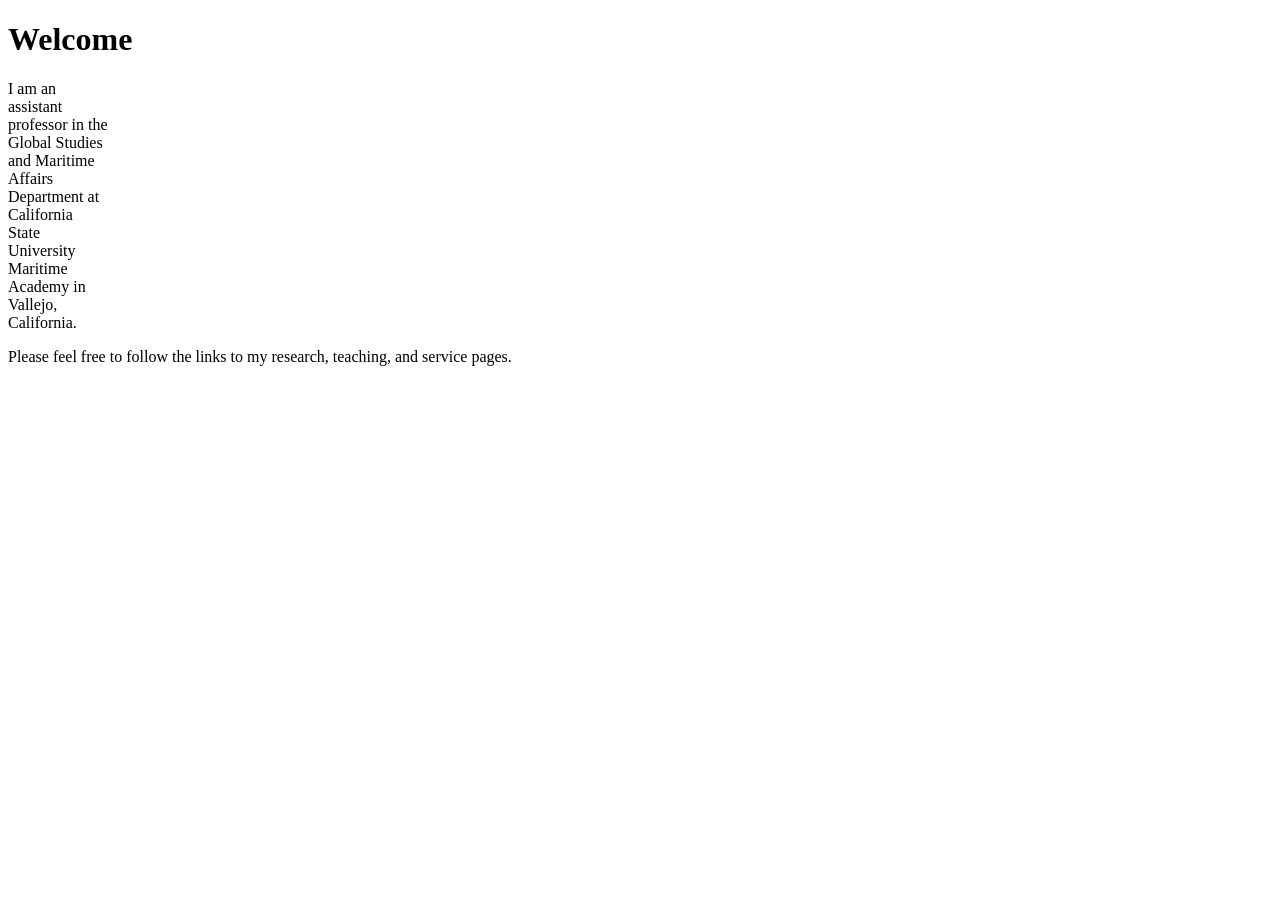
==== index.html @ 4419a68c "Update index.html" ====
<!DOCTYPE html>
<html>
  <head> 
      <meta charset="utf-8">
    <title>Chris Chiego's Academic Website</title>
  </head>
  <body>

    <h1> Welcome </h1>
    
    <div style= "word-wrap; width:100px;">I am an assistant professor in the Global Studies and Maritime Affairs Department at California
     State University Maritime Academy in Vallejo, California.</div>
    
    <p>Please feel free to follow the links to my research, teaching, and service pages.</p>
  </body>
</html>
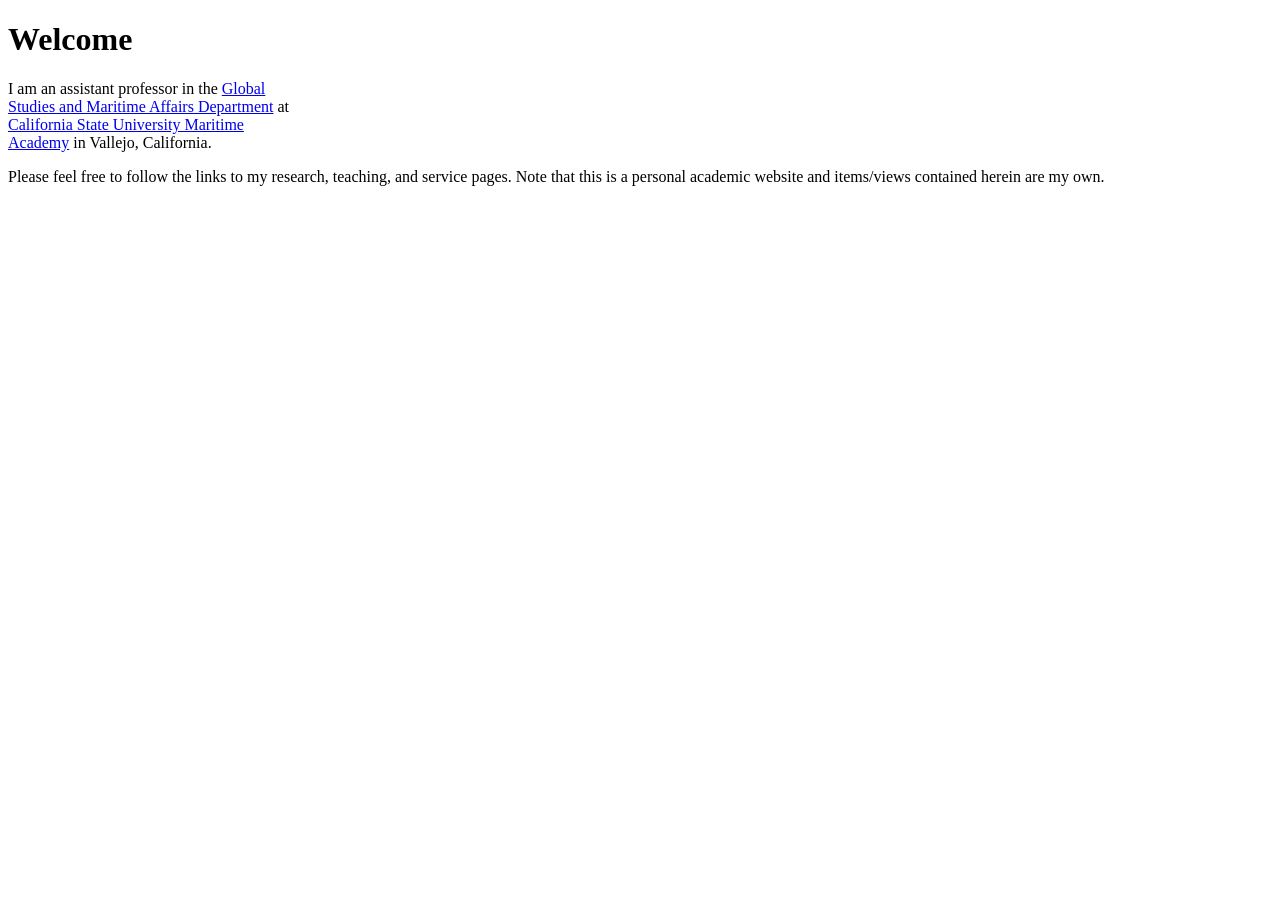
==== commit e317c153: "Update index.html" ====
--- a/index.html
+++ b/index.html
@@ -8,10 +8,11 @@
 
     <h1> Welcome </h1>
     
-    <div style= "word-wrap; width:100px;">I am an assistant professor in the Global Studies and Maritime Affairs Department at California
-     State University Maritime Academy in Vallejo, California.</div>
+    <div style= "word-wrap; width:300px;">I am an assistant professor in the <a href="https://www.csum.edu/global-studies/">
+     Global Studies and Maritime Affairs Department</a>
+      at <a href="https://www.csum.edu/"> California State University Maritime Academy</a> in Vallejo, California.</div>
     
-    <p>Please feel free to follow the links to my research, teaching, and service pages.</p>
+    <p>Please feel free to follow the links to my research, teaching, and service pages. Note that this is a personal academic website
+    and items/views contained herein are my own.</p>
   </body>
 </html>
-
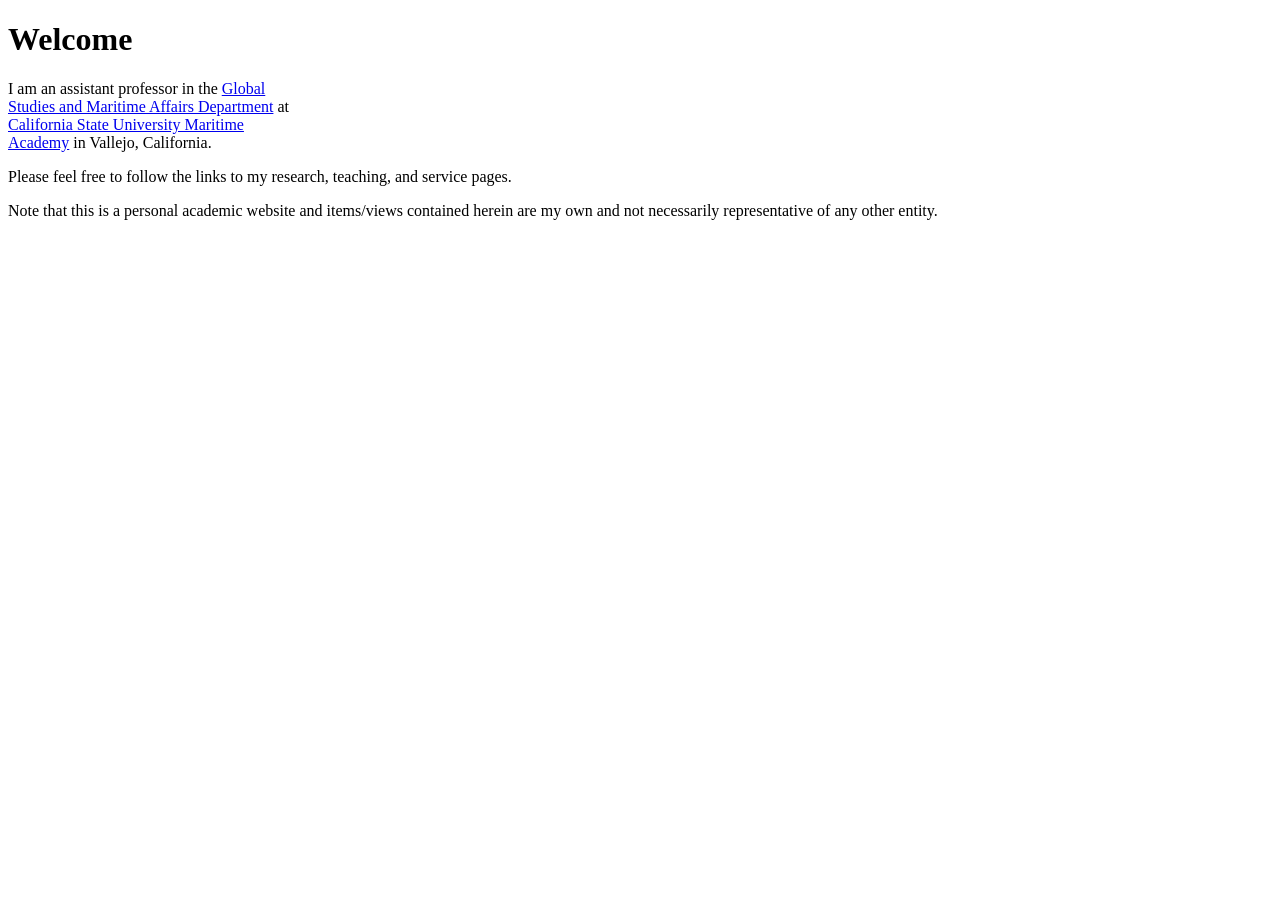
==== commit 669b0d81: "Update index.html" ====
--- a/index.html
+++ b/index.html
@@ -12,7 +12,11 @@
      Global Studies and Maritime Affairs Department</a>
       at <a href="https://www.csum.edu/"> California State University Maritime Academy</a> in Vallejo, California.</div>
     
-    <p>Please feel free to follow the links to my research, teaching, and service pages. Note that this is a personal academic website
-    and items/views contained herein are my own.</p>
+    <p>Please feel free to follow the links to my research, teaching, and service pages.</p>
+    
+
+    <p>Note that this is a personal academic website
+    and items/views contained herein are my own 
+    and not necessarily representative of any other entity.</p>
   </body>
 </html>
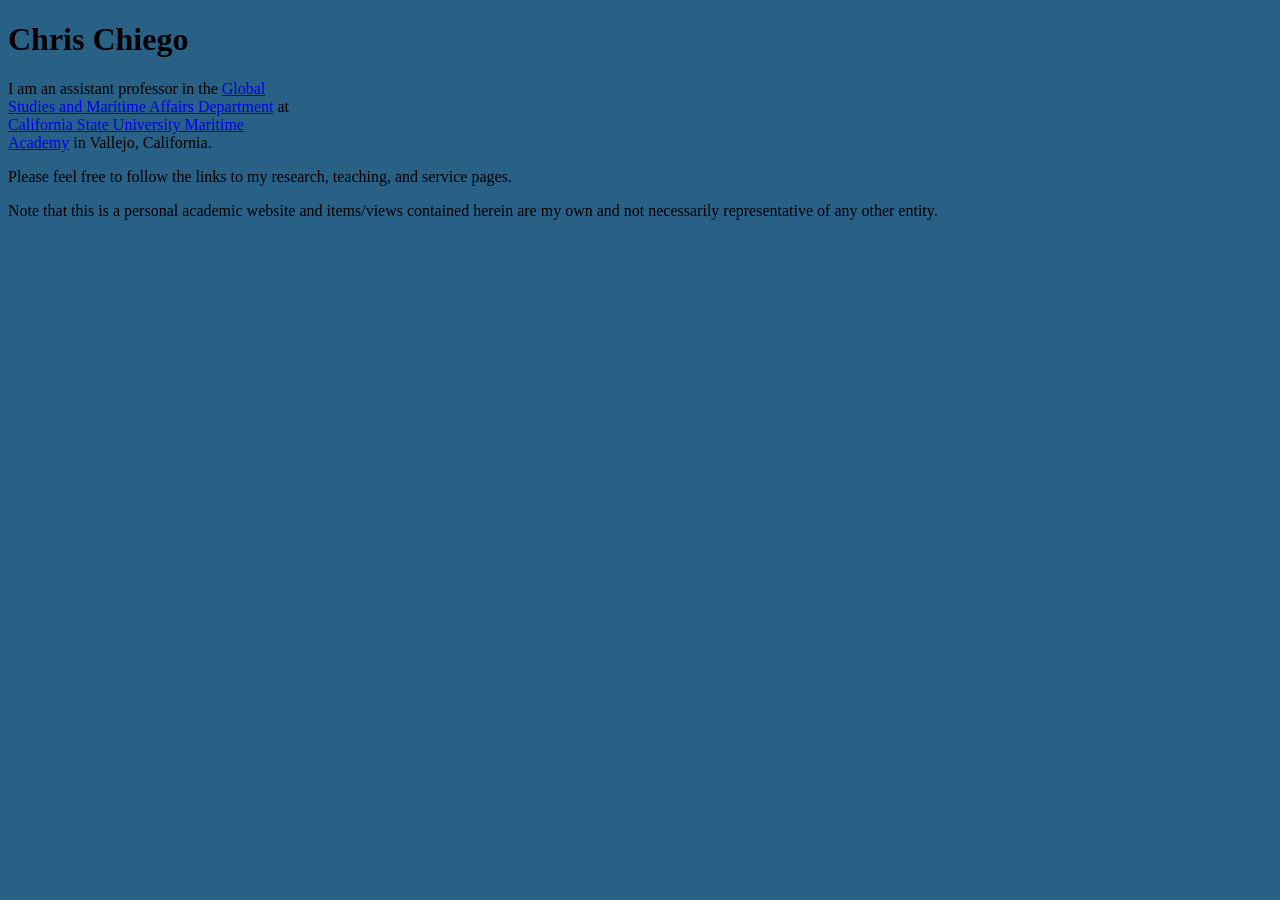
==== commit 2b3d9427: "Update index.html" ====
--- a/index.html
+++ b/index.html
@@ -1,12 +1,13 @@
 <!DOCTYPE html>
 <html>
   <head> 
+    <body bgcolor="#286086">
       <meta charset="utf-8">
     <title>Chris Chiego's Academic Website</title>
   </head>
   <body>
 
-    <h1> Welcome </h1>
+    <h1> Chris Chiego </h1>
     
     <div style= "word-wrap; width:300px;">I am an assistant professor in the <a href="https://www.csum.edu/global-studies/">
      Global Studies and Maritime Affairs Department</a>
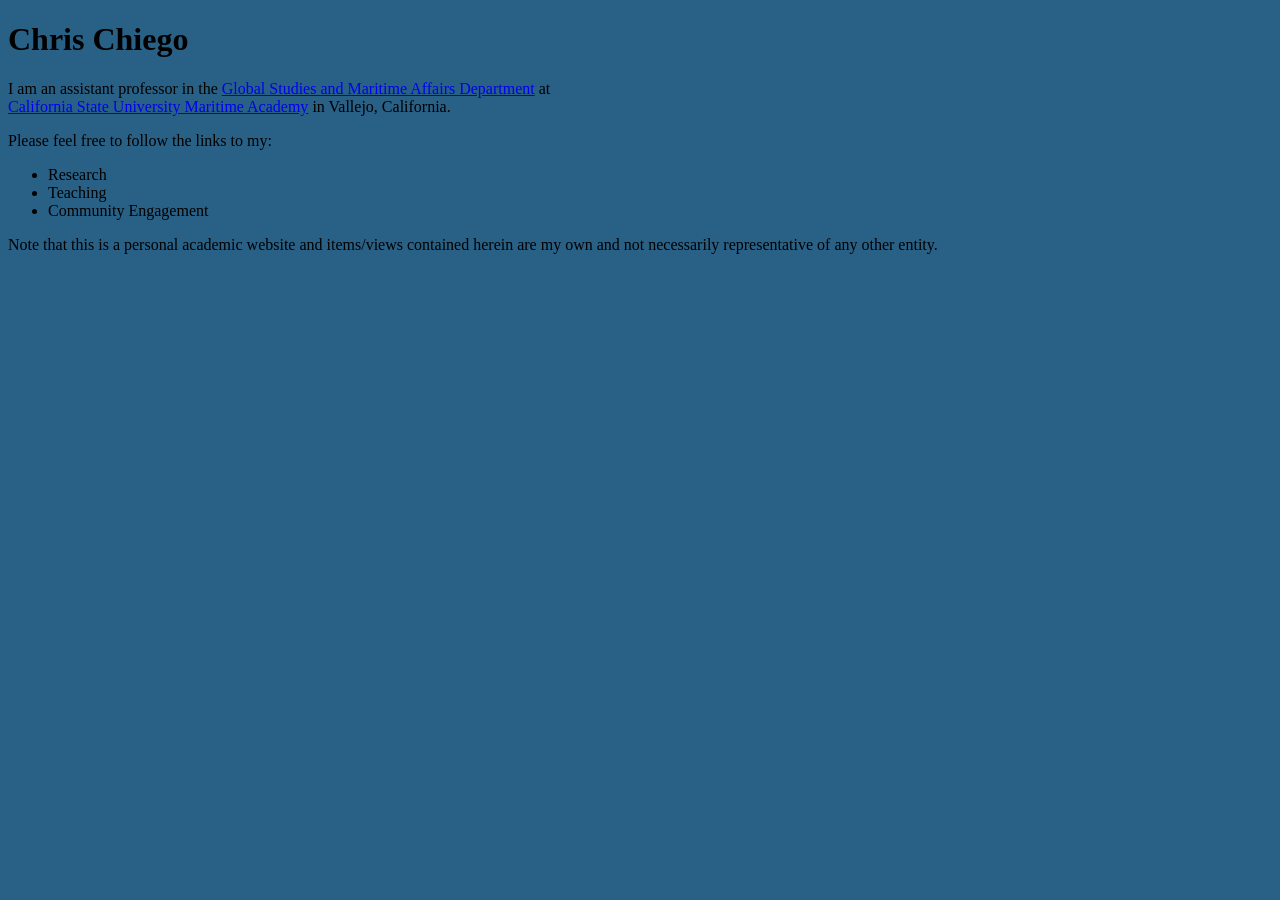
==== commit d376fed2: "Update index.html" ====
--- a/index.html
+++ b/index.html
@@ -9,12 +9,16 @@
 
     <h1> Chris Chiego </h1>
     
-    <div style= "word-wrap; width:300px;">I am an assistant professor in the <a href="https://www.csum.edu/global-studies/">
+    <div style= "word-wrap; width:600px;">I am an assistant professor in the <a href="https://www.csum.edu/global-studies/">
      Global Studies and Maritime Affairs Department</a>
       at <a href="https://www.csum.edu/"> California State University Maritime Academy</a> in Vallejo, California.</div>
     
-    <p>Please feel free to follow the links to my research, teaching, and service pages.</p>
-    
+    <p>Please feel free to follow the links to my:</p>
+    <ul>
+      <li>Research</li>
+      <li>Teaching</li>
+      <li>Community Engagement</li>
+    </ul>
 
     <p>Note that this is a personal academic website
     and items/views contained herein are my own 
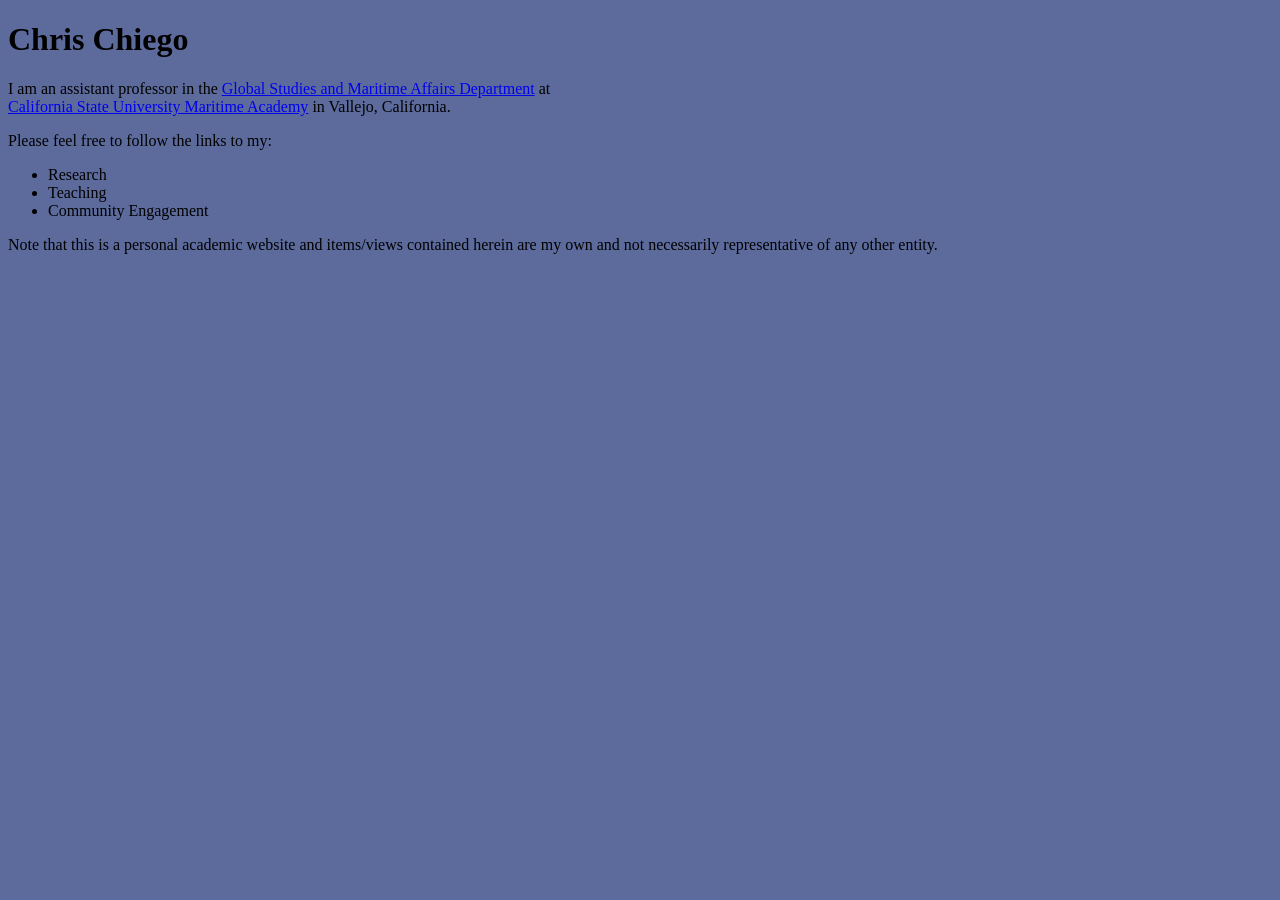
==== commit 18239062: "Update index.html" ====
--- a/index.html
+++ b/index.html
@@ -1,7 +1,7 @@
 <!DOCTYPE html>
 <html>
   <head> 
-    <body bgcolor="#286086">
+    <body bgcolor="#5C6B9C">
       <meta charset="utf-8">
     <title>Chris Chiego's Academic Website</title>
   </head>
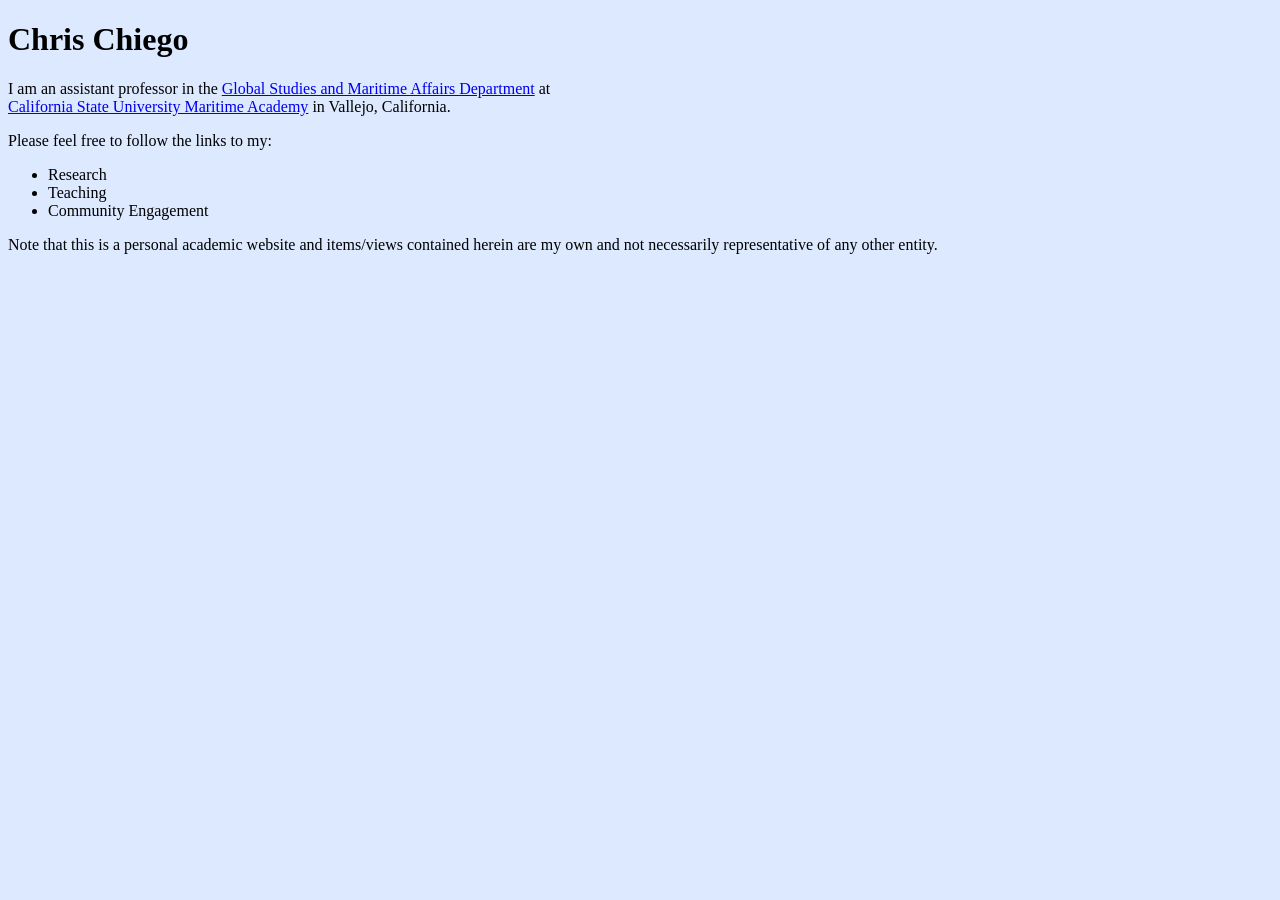
==== commit 52412fac: "Update index.html" ====
--- a/index.html
+++ b/index.html
@@ -1,7 +1,7 @@
 <!DOCTYPE html>
 <html>
   <head> 
-    <body bgcolor="#5C6B9C">
+    <body bgcolor="#DCE9FF">
       <meta charset="utf-8">
     <title>Chris Chiego's Academic Website</title>
   </head>
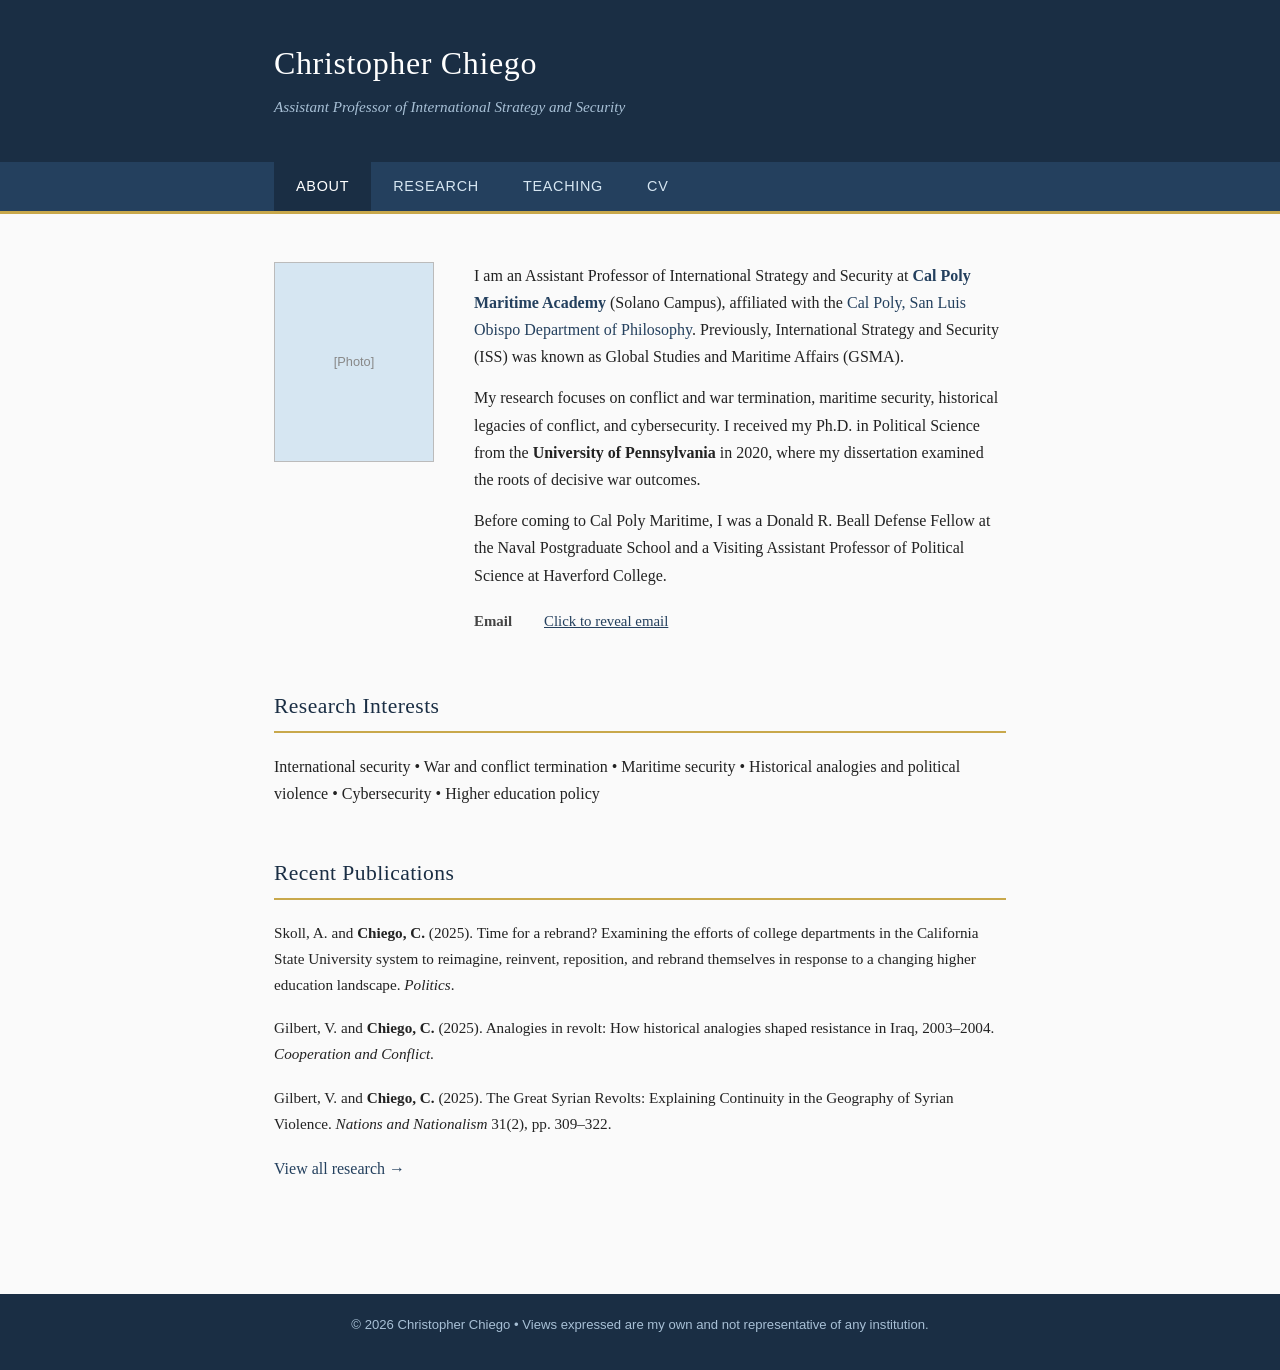
==== commit f9f112cc: "Build out full academic website with About, Research, Teaching, and CV pages Co-Authored-By: Claude " ====
--- a/index.html
+++ b/index.html
@@ -1,27 +1,79 @@
 <!DOCTYPE html>
-<html>
-  <head> 
-    <body bgcolor="#DCE9FF">
-      <meta charset="utf-8">
-    <title>Chris Chiego's Academic Website</title>
-  </head>
-  <body>
+<html lang="en">
+<head>
+  <meta charset="utf-8">
+  <meta name="viewport" content="width=device-width, initial-scale=1">
+  <title>Christopher Chiego</title>
+  <link rel="stylesheet" href="style.css">
+</head>
+<body>
 
-    <h1> Chris Chiego </h1>
-    
-    <div style= "word-wrap; width:600px;">I am an assistant professor in the <a href="https://www.csum.edu/global-studies/">
-     Global Studies and Maritime Affairs Department</a>
-      at <a href="https://www.csum.edu/"> California State University Maritime Academy</a> in Vallejo, California.</div>
-    
-    <p>Please feel free to follow the links to my:</p>
-    <ul>
-      <li>Research</li>
-      <li>Teaching</li>
-      <li>Community Engagement</li>
-    </ul>
+  <header>
+    <div class="container">
+      <h1>Christopher Chiego</h1>
+      <p class="title">Assistant Professor of International Strategy and Security</p>
+    </div>
+  </header>
 
-    <p>Note that this is a personal academic website
-    and items/views contained herein are my own 
-    and not necessarily representative of any other entity.</p>
-  </body>
+  <nav>
+    <div class="container">
+      <ul>
+        <li><a href="index.html" class="active">About</a></li>
+        <li><a href="research.html">Research</a></li>
+        <li><a href="teaching.html">Teaching</a></li>
+        <li><a href="cv.html">CV</a></li>
+      </ul>
+    </div>
+  </nav>
+
+  <main>
+    <div class="container">
+
+      <section>
+        <div class="about-grid">
+          <div class="about-photo">[Photo]</div>
+          <div class="about-text">
+            <p>I am an Assistant Professor of International Strategy and Security at <a href="https://maritime-archive.calpoly.edu/global-studies/"><strong>Cal Poly Maritime Academy</strong></a> (Solano Campus), affiliated with the <a href="https://philosophy.calpoly.edu/">Cal Poly, San Luis Obispo Department of Philosophy</a>. Previously, International Strategy and Security (ISS) was known as Global Studies and Maritime Affairs (GSMA).</p>
+
+            <p>My research focuses on conflict and war termination, maritime security, historical legacies of conflict, and cybersecurity. I received my Ph.D. in Political Science from the <strong>University of Pennsylvania</strong> in 2020, where my dissertation examined the roots of decisive war outcomes.</p>
+
+            <p>Before coming to Cal Poly Maritime, I was a Donald R. Beall Defense Fellow at the Naval Postgraduate School and a Visiting Assistant Professor of Political Science at Haverford College.</p>
+
+            <dl class="contact-info">
+              <dt>Email</dt>
+              <dd><span id="email-reveal" style="cursor:pointer; color:#24405e; text-decoration:underline;" onclick="this.outerHTML='<a href=\'mailto:cchiego@csum.edu\'>cchiego@csum.edu</a>'">Click to reveal email</span></dd>
+            </dl>
+          </div>
+        </div>
+      </section>
+
+      <section>
+        <h2>Research Interests</h2>
+        <p>International security &bull; War and conflict termination &bull; Maritime security &bull; Historical analogies and political violence &bull; Cybersecurity &bull; Higher education policy</p>
+      </section>
+
+      <section>
+        <h2>Recent Publications</h2>
+        <ul class="pub-list">
+          <li>
+            <p>Skoll, A. and <strong>Chiego, C.</strong> (2025). Time for a rebrand? Examining the efforts of college departments in the California State University system to reimagine, reinvent, reposition, and rebrand themselves in response to a changing higher education landscape. <em class="journal">Politics</em>.</p>
+          </li>
+          <li>
+            <p>Gilbert, V. and <strong>Chiego, C.</strong> (2025). Analogies in revolt: How historical analogies shaped resistance in Iraq, 2003&ndash;2004. <em class="journal">Cooperation and Conflict</em>.</p>
+          </li>
+          <li>
+            <p>Gilbert, V. and <strong>Chiego, C.</strong> (2025). The Great Syrian Revolts: Explaining Continuity in the Geography of Syrian Violence. <em class="journal">Nations and Nationalism</em> 31(2), pp. 309&ndash;322.</p>
+          </li>
+        </ul>
+        <p><a href="research.html">View all research &rarr;</a></p>
+      </section>
+
+    </div>
+  </main>
+
+  <footer>
+    <p>&copy; 2026 Christopher Chiego &bull; Views expressed are my own and not representative of any institution.</p>
+  </footer>
+
+</body>
 </html>
--- a/style.css
+++ b/style.css
@@ -0,0 +1,280 @@
+*, *::before, *::after {
+  box-sizing: border-box;
+  margin: 0;
+  padding: 0;
+}
+
+body {
+  font-family: Georgia, "Times New Roman", serif;
+  font-size: 16px;
+  line-height: 1.7;
+  color: #222;
+  background: #fafafa;
+}
+
+/* Layout */
+.container {
+  max-width: 780px;
+  margin: 0 auto;
+  padding: 0 24px;
+}
+
+/* Header */
+header {
+  background: #1a2e44;
+  color: #fff;
+  padding: 36px 0 28px;
+}
+
+header h1 {
+  font-size: 2rem;
+  font-weight: normal;
+  letter-spacing: 0.02em;
+  margin-bottom: 4px;
+}
+
+header p.title {
+  font-size: 0.95rem;
+  color: #a8c0d6;
+  font-style: italic;
+}
+
+/* Navigation */
+nav {
+  background: #24405e;
+  border-bottom: 3px solid #c8a84b;
+}
+
+nav ul {
+  list-style: none;
+  display: flex;
+  gap: 0;
+}
+
+nav ul li a {
+  display: block;
+  padding: 12px 22px;
+  color: #d6e6f2;
+  text-decoration: none;
+  font-family: Arial, Helvetica, sans-serif;
+  font-size: 0.9rem;
+  letter-spacing: 0.05em;
+  text-transform: uppercase;
+  transition: background 0.15s, color 0.15s;
+}
+
+nav ul li a:hover,
+nav ul li a.active {
+  background: #1a2e44;
+  color: #fff;
+}
+
+/* Main content */
+main {
+  padding: 48px 0 64px;
+}
+
+/* Sections */
+section {
+  margin-bottom: 48px;
+}
+
+h2 {
+  font-size: 1.35rem;
+  font-weight: normal;
+  color: #1a2e44;
+  border-bottom: 2px solid #c8a84b;
+  padding-bottom: 6px;
+  margin-bottom: 20px;
+  letter-spacing: 0.02em;
+}
+
+h3 {
+  font-size: 1rem;
+  font-weight: bold;
+  margin-bottom: 2px;
+  color: #1a2e44;
+}
+
+p {
+  margin-bottom: 14px;
+}
+
+a {
+  color: #24405e;
+  text-decoration: none;
+}
+
+a:hover {
+  text-decoration: underline;
+}
+
+/* Publication / entry lists */
+.pub-list,
+.course-list,
+.entry-list {
+  list-style: none;
+  padding: 0;
+}
+
+.pub-list li,
+.entry-list li {
+  margin-bottom: 18px;
+  padding-left: 0;
+}
+
+.pub-list li p,
+.entry-list li p {
+  margin-bottom: 0;
+  font-size: 0.95rem;
+}
+
+.pub-list li .pub-doi {
+  font-size: 0.85rem;
+  color: #555;
+}
+
+em.journal {
+  font-style: italic;
+}
+
+/* Teaching table */
+.teaching-block {
+  margin-bottom: 32px;
+}
+
+.teaching-block h3 {
+  font-size: 1rem;
+  margin-bottom: 4px;
+}
+
+.teaching-block .inst-meta {
+  font-size: 0.88rem;
+  color: #555;
+  margin-bottom: 12px;
+  font-style: italic;
+}
+
+.course-list {
+  list-style: disc;
+  padding-left: 22px;
+}
+
+.course-list li {
+  font-size: 0.95rem;
+  margin-bottom: 4px;
+}
+
+/* CV page */
+.cv-download {
+  display: inline-block;
+  margin-bottom: 32px;
+  background: #1a2e44;
+  color: #fff;
+  padding: 10px 20px;
+  border-radius: 3px;
+  font-family: Arial, Helvetica, sans-serif;
+  font-size: 0.9rem;
+  letter-spacing: 0.03em;
+}
+
+.cv-download:hover {
+  background: #24405e;
+  text-decoration: none;
+}
+
+.cv-section {
+  margin-bottom: 36px;
+}
+
+.cv-entry {
+  margin-bottom: 16px;
+}
+
+.cv-entry .cv-entry-title {
+  font-weight: bold;
+}
+
+.cv-entry .cv-entry-sub {
+  font-size: 0.93rem;
+  color: #333;
+}
+
+.cv-entry .cv-entry-date {
+  font-size: 0.88rem;
+  color: #666;
+  font-style: italic;
+}
+
+/* About page */
+.about-grid {
+  display: flex;
+  gap: 40px;
+  align-items: flex-start;
+}
+
+.about-photo {
+  flex-shrink: 0;
+  width: 160px;
+  height: 200px;
+  background: #d6e6f2;
+  display: flex;
+  align-items: center;
+  justify-content: center;
+  color: #888;
+  font-size: 0.8rem;
+  font-family: Arial, sans-serif;
+  border: 1px solid #bbb;
+}
+
+.about-text {
+  flex: 1;
+}
+
+.contact-info {
+  margin-top: 20px;
+  font-size: 0.93rem;
+}
+
+.contact-info dt {
+  font-weight: bold;
+  color: #444;
+  float: left;
+  width: 70px;
+}
+
+.contact-info dd {
+  margin-left: 70px;
+  margin-bottom: 6px;
+}
+
+/* Under review / in progress label */
+.status-tag {
+  display: inline-block;
+  font-size: 0.75rem;
+  font-family: Arial, sans-serif;
+  background: #e8eff6;
+  color: #24405e;
+  border: 1px solid #a8c0d6;
+  border-radius: 3px;
+  padding: 1px 7px;
+  margin-left: 6px;
+  vertical-align: middle;
+  letter-spacing: 0.03em;
+}
+
+/* Footer */
+footer {
+  background: #1a2e44;
+  color: #a8c0d6;
+  text-align: center;
+  padding: 20px;
+  font-size: 0.82rem;
+  font-family: Arial, sans-serif;
+}
+
+@media (max-width: 600px) {
+  .about-grid { flex-direction: column; }
+  nav ul { flex-wrap: wrap; }
+  nav ul li a { padding: 10px 14px; font-size: 0.82rem; }
+}
